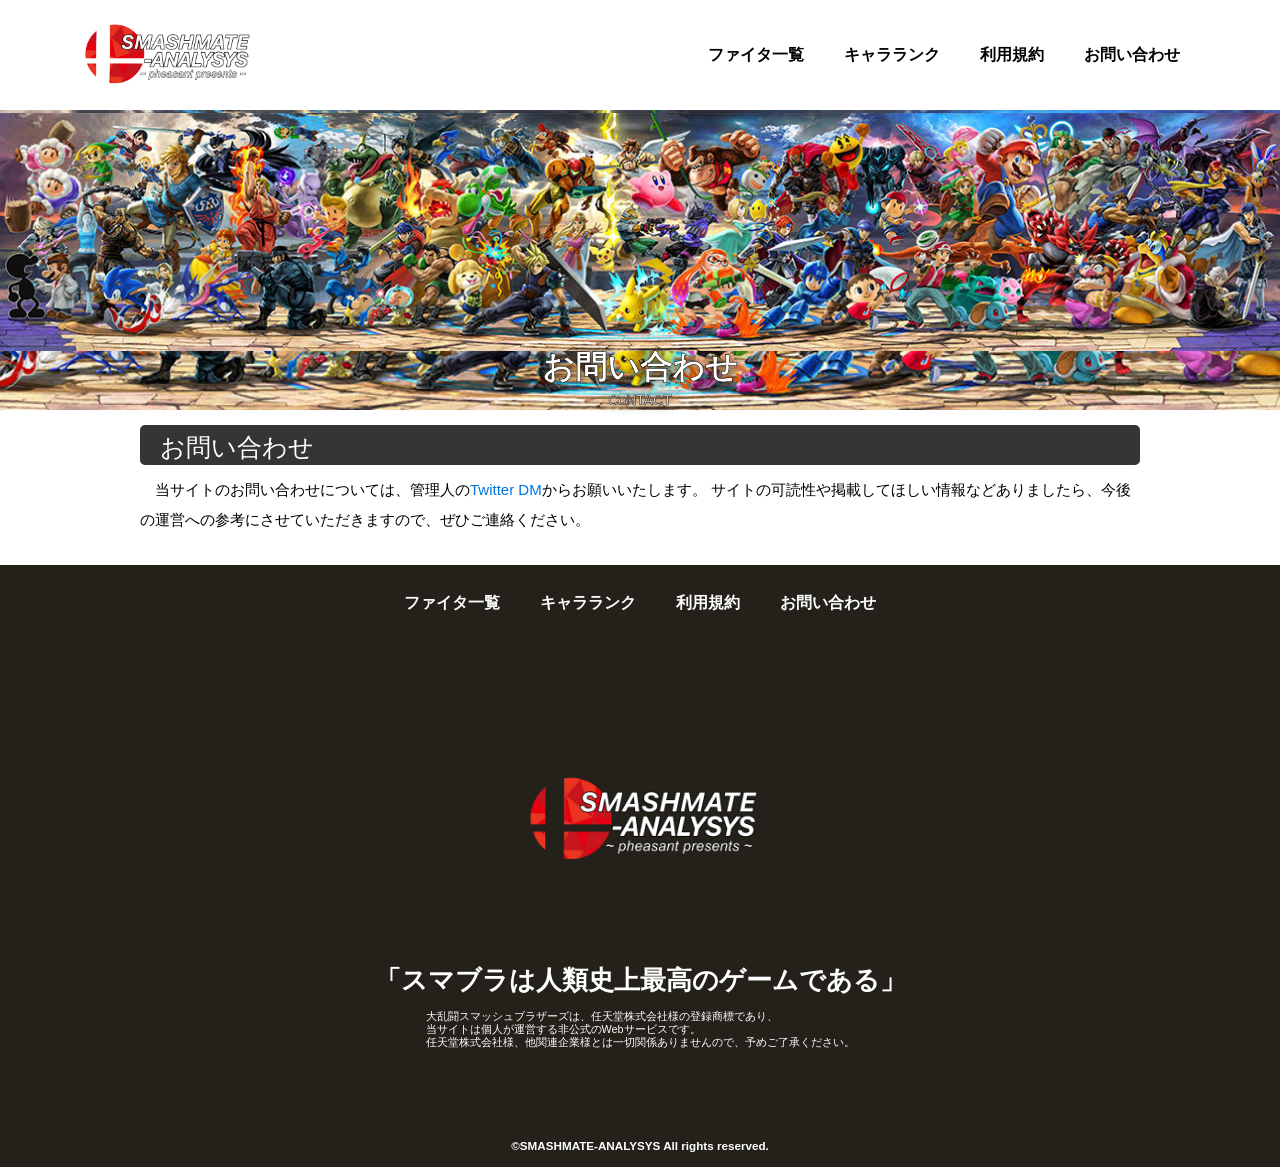
==== contact.html @ 5ade99a4 "Add files via upload" ====
<!DOCTYPE html>
<html lang="ja">

<!--Headerはここから-->

<head>
    <meta charset="UTF-8">
    <title>CONTACT/SSBU SMASHMATE-ANALYSYS</title>
    <!--meta http-equiv="X-UA-Compatible" content="IE=edge"-->
    <meta name="discription" content="お問い合わせページ">
    <!--スマホ用の画面設定-->
    <meta name="viewport" content="width=device-width, initial-scale=1.0">
    <script src="./js/toggle-menu.js"></script>
    <link href="./css/common.css" rel="stylesheet">
</head>

<!--Bodyはここから-->

<body>
    <!--headerはここから-->
    <header class="header">
        <!--スマホ表示時にスタイリングしやすくするためもう一つ箱<div>を定義-->
        <div class="header-inner">
            <!--./index.htmlでトップページを指す-->
            <a class="header-logo" href="./index.html">
                <img src="./img/common/footer_logo2.png" alt="SSBU">
            </a>
            <button class="toggle-menu-button"></button>
            <div class="header-site-menu">
                <nav class="site-menu">
                    <ul>
                        <li><a href="./fighter.html">ファイタ一覧</a></li>
                        <li><a href="./ranking.html">キャラランク</a></li>
                        <li><a href="./userpolicy.html">利用規約</a></li>
                        <li><a href="./contact.html">お問い合わせ</a></li>
                    </ul>
                </nav>
            </div>
        </div>
    </header>
    <!--headerはここまで-->

    <!--mainはここから-->
    <main class="main">
        <div class="title">
            <img src="./img/common/Main.jpg" alt="SSBU">
            <h1>お問い合わせ</h1>
            <p>CoNTACT</p>
        </div>
        <div class="section">お問い合わせ</div>
        <div class="explain">
            <p>　当サイトのお問い合わせについては、管理人の<a href="https://twitter.com/pheasan95712838">Twitter DM</a>からお願いいたします。
                サイトの可読性や掲載してほしい情報などありましたら、今後の運営への参考にさせていただきますので、ぜひご連絡ください。
                <br>　
            </p>
        </div>
    </main>
    <!--mainはここまで-->

    <!--footerはここから-->
    <footer class="footer">
        <nav class="site-menu">
            <ul>
                <li><a href="./fighter.html">ファイタ一覧</a></li>
                <li><a href="./ranking.html">キャラランク</a></li>
                <li><a href="./userpolicy.html">利用規約</a></li>
                <li><a href="./contact.html">お問い合わせ</a></li>
            </ul>
        </nav>
        <a class="footer-logo" href="./index.html">
            <img src="./img/common/footer_logo3.png" alt="SSBU">
        </a>
        <p class="footer-tel">「スマブラは人類史上最高のゲームである」</p>
        <p class="footer-time"><small><a
                    href="https://www.smashbros.com/ja_JP/">大乱闘スマッシュブラザーズ</a>は、任天堂株式会社様の登録商標であり、<br>
                当サイトは個人が運営する非公式のWebサービスです。<br>
                任天堂株式会社様、他関連企業様とは一切関係ありませんので、予めご了承ください。</small></p>
        <p class="copyright"><small>&copy;SMASHMATE-ANALYSYS All rights reserved.</small></p>
    </footer>
    <!--footerはここまで-->
</body>

</html>
---- css/common.css ----
@charset "utf-8";

/*コメント*/
*,
::before,
::after {
  padding: 0;
  margin: 0;
  box-sizing: border-box;
}

ul,
ol {
  list-style: none;
}

a {
  color: inherit;
  text-decoration: none;
}

body {
  font-family: sans-serif;
  font-size: 16px;
  color: black;
  line-height: 1;
  background-color: white;
}

img {
  max-width: 100%;
}

.header-inner {
  max-width: 1200px;
  height: 110px;
  margin-left: auto;
  margin-right: auto;
  padding-left: 40px;
  padding-right: 40px;
  display: flex;
  justify-content: space-between;
  align-items: center;
}

.toggle-menu-button {
  display: none;
}

.header-logo {
  display: block;
  width: 170px;
}

.site-menu ul {
  display: flex;
}

.site-menu ul li {
  margin-left: 20px;
  margin-right: 20px;
}

.site-menu ul li a {
  font-family: 'Montserrat','sams-serif';
  font-weight: bold;
}

/*Body関係*/
.title {
  height: 300px;
  background-image: url(../img/common/Main.jpg);
  background-repeat: no-repeat;
  background-size: cover;
  background-position: center center;
  display: flex;
  flex-direction: column;
  justify-content: center;
  align-items: center;
  color: white;
  text-shadow: 1px 1px 10px #4b2c14;
  -webkit-text-stroke: 0.5px black;
}

.title h1 {
  font-family: 'Montserrat', sans-serif;
  font-size: 32px;
  font-weight: bold;
}

.title p {
  font-size: 14px;
  margin-top: 10px;
}

.section {
  width: 1000px;
  height: 40px;
  max-width: 90%;
  margin-top: 15px;
  margin-left: auto;
  margin-right: auto;
  align-items: center;
  background-color: #333536;
  font-size: 25px;
  text-indent: 20px;
  color: white;
  padding:10px 0;
  border-radius: 5px;
}

.explain {
  width: 1000px;
  height: auto;
  max-width: 90%;
  margin-top: 10px;
  margin-left: auto;
  margin-right: auto;
  align-items: center;
}

.explain P {
  line-height: 2;
  text-align: left;
  font-size: 15px
}

.explain a {
  color: #0074e0;;
/*  text-decoration: underline;*/
}

.explain ul {
  margin-left: 20px;
}

.explain li {
  list-style: circle;
  line-height: 1.5;
  text-align: left;
  font-size: 15px;
}

/*Footer関係*/
.footer {
  color: white;
  background-color: #24211b;
  padding-top: 30px;
  padding-bottom: 15px;
  display: flex;
  flex-direction: column;
  align-items: center;
}

.footer-logo {
  display: block;
  width: 235px;
  margin-top: 90px;
}

.footer-tel {
  font-size: 26px;
  font-weight: bold;
  margin-top: 28px;
}

.footer-time {
  font-size: 13px;
  margin-top: 16px;
}

.copyright {
  font-size: 14px;
  font-weight: bold;
  margin-top: 90px;
}

@media (max-width: 800px) {
  .site-menu ul {
    display: block;
    text-align: center;
  }
  .site-menu li {
    margin-top: 20px;
  }
  .header {
    position: fixed;
    top: 0;
    left: 0;
    right: 0;
    background-color: white;
    height: 50px;
    /*要素のZ方向の順番を規定*/
    z-index: 10;
    box-shadow: 0 3px 6px rgba(0, 0, 0, 1);
  }
  .header-inner {
    padding-left: 20px;
    padding-right: 20px;
    height: 100%;
    position: relative;
  }
  .header-logo {
    width: 100px;
  }
  .header-site-menu {
    position: absolute;
    top: 100%;
    left: 0;
    right: 0;
    color: white;
    background-color: #736E62;
    padding-top: 30px;
    padding-bottom: 50px;
    display: none;
  }
  .header-site-menu.is-show {
    display: block;
  }
  .toggle-menu-button {
    display: block;
    width: 44px;
    height: 34px;
    background-image: url(../img/common/icon-menu.png);
    background-size: 50%;
    background-position: center;
    background-repeat: no-repeat;
    background-color: transparent;
    border: none;
    border-radius: 0;
    outline: none;
  }
  .main {
    padding-top: 50px;
  }
  .footer-logo {
    margin-top: 60px;
  }
  .footer-tel {
    font-size: 18px;
  }
  .copyright {
    margin-top: 50px;
  }
}
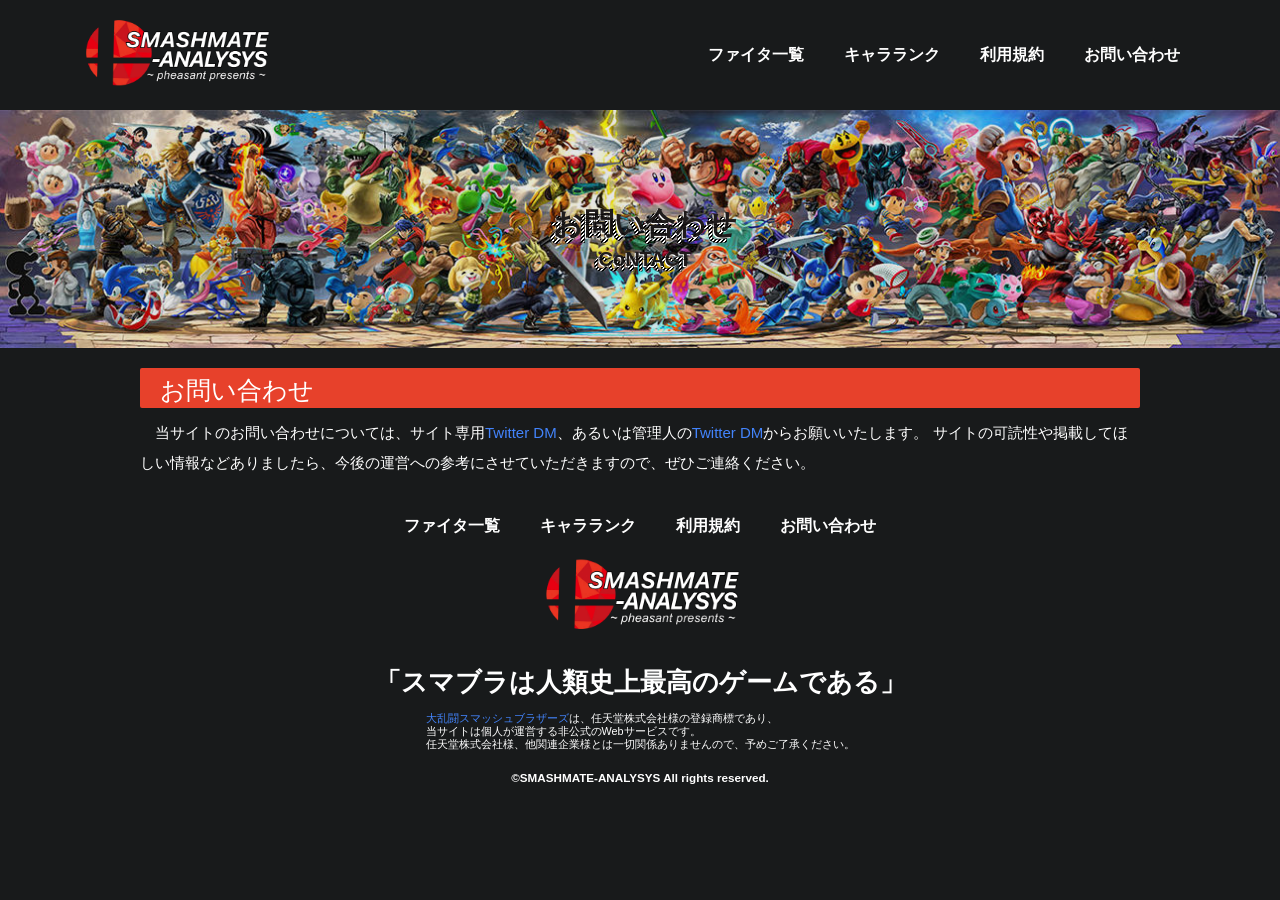
==== commit 018e6ed7: "Add files via upload" ====
--- a/contact.html
+++ b/contact.html
@@ -23,7 +23,7 @@
         <div class="header-inner">
             <!--./index.htmlでトップページを指す-->
             <a class="header-logo" href="./index.html">
-                <img src="./img/common/footer_logo2.png" alt="SSBU">
+                <img src="./img/common/logo.png" alt="SSBU">
             </a>
             <button class="toggle-menu-button"></button>
             <div class="header-site-menu">
@@ -49,7 +49,7 @@
         </div>
         <div class="section">お問い合わせ</div>
         <div class="explain">
-            <p>　当サイトのお問い合わせについては、管理人の<a href="https://twitter.com/pheasan95712838">Twitter DM</a>からお願いいたします。
+            <p>　当サイトのお問い合わせについては、サイト専用<a href="https://twitter.com/PheasantSmash">Twitter DM</a>、あるいは管理人の<a href="https://twitter.com/pheasan95712838">Twitter DM</a>からお願いいたします。
                 サイトの可読性や掲載してほしい情報などありましたら、今後の運営への参考にさせていただきますので、ぜひご連絡ください。
                 <br>　
             </p>
@@ -68,7 +68,7 @@
             </ul>
         </nav>
         <a class="footer-logo" href="./index.html">
-            <img src="./img/common/footer_logo3.png" alt="SSBU">
+            <img src="./img/common/logo.png" alt="SSBU">
         </a>
         <p class="footer-tel">「スマブラは人類史上最高のゲームである」</p>
         <p class="footer-time"><small><a
--- a/css/common.css
+++ b/css/common.css
@@ -1,5 +1,5 @@
 @charset "utf-8";
-
+@import url('https://fonts.googleapis.com/css?family=Noto+Sans+JP');
 /*コメント*/
 *,
 ::before,
@@ -19,12 +19,11 @@
   text-decoration: none;
 }
 
-body {
-  font-family: sans-serif;
+body {  font-family: sans-serif;
   font-size: 16px;
-  color: black;
+  color: white;
   line-height: 1;
-  background-color: white;
+  background-color: #181a1b;
 }
 
 img {
@@ -41,6 +40,7 @@
   display: flex;
   justify-content: space-between;
   align-items: center;
+
 }
 
 .toggle-menu-button {
@@ -49,7 +49,7 @@
 
 .header-logo {
   display: block;
-  width: 170px;
+  width: 190px;
 }
 
 .site-menu ul {
@@ -68,51 +68,67 @@
 
 /*Body関係*/
 .title {
-  height: 300px;
-  background-image: url(../img/common/Main.jpg);
-  background-repeat: no-repeat;
-  background-size: cover;
-  background-position: center center;
   display: flex;
   flex-direction: column;
   justify-content: center;
   align-items: center;
+  margin-bottom: 20px;
+}
+
+.title img {
+  width: auto;
+  opacity: 0.9;
+}
+
+.title h1 {
+  font-family: 'Montserrat','sams-serif';
+  font-size: 30px;
+  font-weight: bold;
   color: white;
   text-shadow: 1px 1px 10px #4b2c14;
   -webkit-text-stroke: 0.5px black;
-}
-
-.title h1 {
-  font-family: 'Montserrat', sans-serif;
-  font-size: 32px;
-  font-weight: bold;
+  position: absolute;
+  padding: 0px;
+  margin: 0;
+  background: #EEE url([data-uri]) repeat;
+  text-shadow: 5px -5px rgb(31, 27, 27), 4px -4px rgb(255, 255, 255);
+  font-weight: bold;
+  -webkit-text-fill-color: transparent;
+  -webkit-background-clip: text;
 }
 
 .title p {
-  font-size: 14px;
+  font-size: 20px;
+  font-weight: bold;
   margin-top: 10px;
+  position: absolute;
+  padding: 10px;
+  margin-top: 70px;
+  background: #EEE url([data-uri]) repeat;
+  text-shadow: 5px -5px rgb(31, 27, 27), 4px -4px rgb(255, 255, 255);
+  -webkit-text-stroke: 0.5px rgb(0, 0, 0);
+  -webkit-text-fill-color: transparent;
+  -webkit-background-clip: text;
 }
 
 .section {
   width: 1000px;
   height: 40px;
-  max-width: 90%;
   margin-top: 15px;
   margin-left: auto;
   margin-right: auto;
   align-items: center;
-  background-color: #333536;
+  background-color: #e7412b;
   font-size: 25px;
   text-indent: 20px;
   color: white;
   padding:10px 0;
-  border-radius: 5px;
+  border-radius: 2px;
 }
 
 .explain {
   width: 1000px;
   height: auto;
-  max-width: 90%;
   margin-top: 10px;
   margin-left: auto;
   margin-right: auto;
@@ -125,9 +141,14 @@
   font-size: 15px
 }
 
+.explain h2 {
+  font-size: 18px;
+  line-height: 2;
+  font-weight: bold;
+}
+
 .explain a {
-  color: #0074e0;;
-/*  text-decoration: underline;*/
+  color: #4384fc;
 }
 
 .explain ul {
@@ -144,9 +165,9 @@
 /*Footer関係*/
 .footer {
   color: white;
-  background-color: #24211b;
-  padding-top: 30px;
-  padding-bottom: 15px;
+  background-color: #181a1b;
+  padding-top: 10px;
+  padding-bottom: 10px;
   display: flex;
   flex-direction: column;
   align-items: center;
@@ -154,14 +175,14 @@
 
 .footer-logo {
   display: block;
-  width: 235px;
-  margin-top: 90px;
+  width: 200px;
+  padding: 20px 0;
 }
 
 .footer-tel {
   font-size: 26px;
   font-weight: bold;
-  margin-top: 28px;
+  margin-top: 10px;
 }
 
 .footer-time {
@@ -169,10 +190,14 @@
   margin-top: 16px;
 }
 
+.footer-time a {
+  color: #4384fc;
+}
+
 .copyright {
   font-size: 14px;
   font-weight: bold;
-  margin-top: 90px;
+  margin-top: 20px;
 }
 
 @media (max-width: 800px) {
@@ -188,11 +213,11 @@
     top: 0;
     left: 0;
     right: 0;
-    background-color: white;
+    background-color: #181a1b;
     height: 50px;
     /*要素のZ方向の順番を規定*/
     z-index: 10;
-    box-shadow: 0 3px 6px rgba(0, 0, 0, 1);
+    box-shadow: 0 3px 6px rgb(255, 101, 101);
   }
   .header-inner {
     padding-left: 20px;
@@ -222,6 +247,7 @@
     width: 44px;
     height: 34px;
     background-image: url(../img/common/icon-menu.png);
+    filter: invert(1);
     background-size: 50%;
     background-position: center;
     background-repeat: no-repeat;
@@ -230,11 +256,73 @@
     border-radius: 0;
     outline: none;
   }
-  .main {
-    padding-top: 50px;
+
+  .title {
+    margin-top: 60px;
+    margin-bottom: 10px;
+  }
+  
+  .title img {
+    height: auto;
+  }
+  
+  .title h1 {
+    font-size: 20px;
+    margin-top: -10px;
+  }
+  
+  .title p {
+    font-size: 12px;
+    margin-top: 30px;
+  }
+
+  .section {
+    height: 30px;
+    max-width: 90%;
+    margin-top: 10px;
+    font-size: 20px;
+    text-indent: 15px;
+    padding: 6.5px 0;
+    border-radius: 2px;
+  }
+  
+  .explain {
+    width: 1000px;
+    max-width: 90%;
+    margin-top: 10px;
+    margin-left: auto;
+    margin-right: auto;
+    align-items: center;
+  }
+  
+  .explain P {
+    line-height: 2;
+    text-align: left;
+    font-size: 13px
+  }
+  
+  .explain h2 {
+    font-size: 13px;
+    line-height: 2;
+    font-weight: bold;
+  }
+
+  .explain ul {
+    margin-left: 20px;
+  }
+  
+  .explain li {
+    list-style: circle;
+    line-height: 1.5;
+    text-align: left;
+    font-size: 13px;
+  }
+
+  .site-menu{
+    font-size: 15px;
   }
   .footer-logo {
-    margin-top: 60px;
+    margin-top: 30px;
   }
   .footer-tel {
     font-size: 18px;
@@ -242,4 +330,14 @@
   .copyright {
     margin-top: 50px;
   }
+  .footer-time {
+    font-size: 10px;
+    margin-top: 16px;
+  }
+  
+  .copyright {
+    font-size: 12px;
+    font-weight: bold;
+    margin-top: 20px;
+  }
 }
